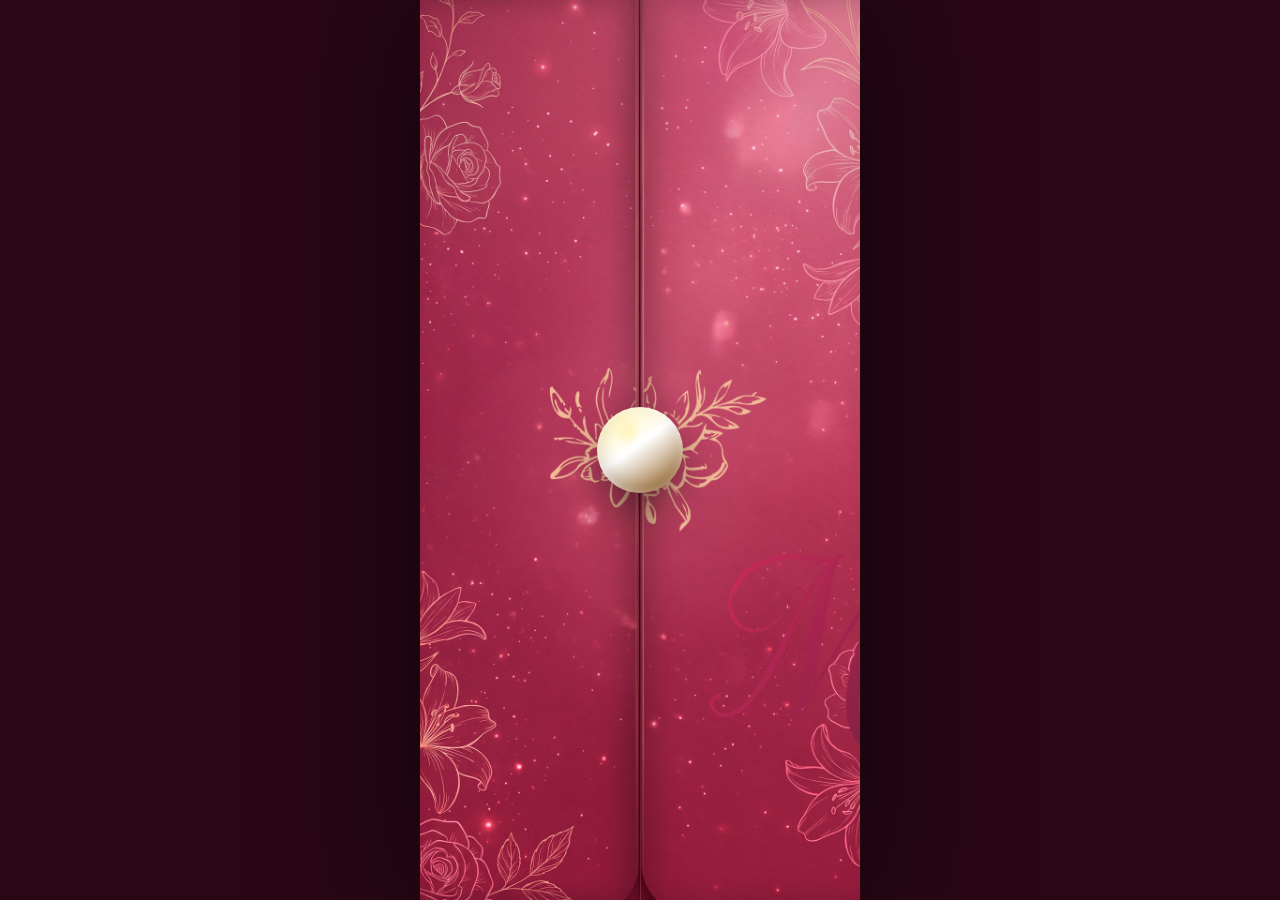
==== CONVITE ME/convite_maria_eduarda_v4_video_abertura/index.html @ 4461f4d5 "space up" ====
<!DOCTYPE html>
<html lang="pt-BR">
<head>
  <meta charset="UTF-8" />
  <meta name="viewport" content="width=device-width, initial-scale=1.0" />
  <title>XV da Maria Eduarda</title>
  <link rel="stylesheet" href="style.css" />
  <script src="script.js" defer></script>
</head>

<body>
  <main class="app">

    <!-- TELA 1: convite fechado / aparência impressa -->
    <section class="screen screen-cover active" id="screen-cover">
      <div class="printed-envelope">
        <div class="envelope-panel left"></div>
        <div class="envelope-panel right"></div>

        <button class="wax-seal" type="button" onclick="openPrintedEnvelope()" aria-label="Abrir convite">
          <img src="imgs/icon.png" />
        </button>
      </div>
    </section>

    <!-- NOVA TELA 2: pré-convite -->
   <section class="screen screen-pre-invite" id="screen-pre-invite">
  <div class="pre-invite-text">
    <img class="text-img text-img-1" src="copy/vc foi.png" alt="Você foi convidado" />
    <img class="text-img text-img-2" src="copy/uma noite.png" alt="Uma noite elegante e inesquecível" />
  </div>

  <button
    class="pre-invite-click-area"
    type="button"
    onclick="startOpeningVideo()"
    aria-label="Ver convite">
  </button>
</section>

    <!-- TELA 3: vídeo de abertura de 8 segundos -->
    <section class="screen screen-video" id="screen-video">
      <video
        id="opening-video"
        class="opening-video"
        src="imgs/video.mp4"
        playsinline
        preload="auto"
      ></video>

      <div class="video-overlay">
        <p class="eyebrow">Abrindo convite</p>
        <h2>Maria Eduarda</h2>
        <div class="progress">
          <span id="progress-bar"></span>
        </div>
      </div>

      <button class="skip-button" type="button" onclick="finishOpeningVideo()">
        Pular abertura
      </button>
    </section>

    <!-- TELA 4: convite completo / informações -->
    <section class="screen screen-invite" id="screen-invite">
      <div class="background-ornaments"></div>

      <article class="invite-card">
        <p class="eyebrow">XV da</p>
        <h2 class="script-name">Maria Eduarda</h2>
        <p class="intro-text">Celebre comigo meus 15 anos em uma noite inesquecível.</p>

        <div class="date-block">
          <span>Sábado</span>
          <strong>14</strong>
          <span>Março<br>2026</span>
        </div>

        <div class="event-info">
          <p><strong>Horário:</strong> 21:00</p>
          <p><strong>Local da festa:</strong> Rodovia MG 0 30 KM 32, Bairro Santa Rita MG</p>
        </div>

        <nav class="action-grid" aria-label="Opções do convite">
          <button class="action-card" type="button" onclick="openModal('manual')">
            <img src="https://images.unsplash.com/photo-1519741497674-611481863552?auto=format&fit=crop&w=700&q=80" alt="" />
            <span>Manual do convidado</span>
          </button>

          <button class="action-card" type="button" onclick="openModal('gifts')">
            <img src="https://images.unsplash.com/photo-1512909006721-3d6018887383?auto=format&fit=crop&w=700&q=80" alt="" />
            <span>Sugestões de presente</span>
          </button>

          <button class="action-card" type="button" onclick="openModal('location')">
            <img src="https://images.unsplash.com/photo-1511795409834-ef04bbd61622?auto=format&fit=crop&w=700&q=80" alt="" />
            <span>Localização da festa</span>
          </button>

          <button class="action-card" type="button" onclick="openModal('rsvp')">
            <img src="https://images.unsplash.com/photo-1529634806980-85c3dd6d34ac?auto=format&fit=crop&w=700&q=80" alt="" />
            <span>Confirmar presença</span>
          </button>
        </nav>
      </article>
    </section>

    <div class="modal-layer" id="modal-layer" aria-hidden="true">
      <div class="modal-backdrop" onclick="closeModal()"></div>

      <section class="modal-card" role="dialog" aria-modal="true" aria-labelledby="modal-title">
        <button class="modal-close" type="button" onclick="closeModal()" aria-label="Fechar">×</button>
        <div id="modal-content"></div>
      </section>
    </div>
  </main>

</body>
</html>
---- CONVITE ME/convite_maria_eduarda_v4_video_abertura/style.css ----
@keyframes progress8s {
  from { width: 0%; }
  to { width: 100%; }
}
.screen-pre-invite {
  min-height: 100vh;
  padding: 0;
  align-items: stretch;
  justify-content: stretch;
  background-image: url("imgs/TELA 2.png");
  background-size: cover;
  background-position: center;
  background-repeat: no-repeat;
  position: relative;
  display: flex;
}

.pre-invite-click-area {
  position: absolute;
  inset: 0;
  width: 100%;
  height: 100%;
  border: 0;
  background: transparent;
  cursor: pointer;
}

.pre-invite-click-area::after {
  content: "Ver convite";
  position: absolute;
  left: 50%;
  bottom: 34px;
  transform: translateX(-50%);
  min-width: 180px;
  padding: 14px 24px;
  border-radius: 999px;
  background: rgba(255, 255, 255, 0.18);
  color: #fff;
  font-weight: 800;
  font-size: 0.9rem;
  letter-spacing: 0.04em;
  backdrop-filter: blur(12px);
  border: 1px solid rgba(255, 255, 255, 0.32);
  box-shadow: 0 16px 34px rgba(70, 0, 40, 0.28);
}

.pre-invite-click-area:hover::after {
  background: rgba(255, 255, 255, 0.28);
  transform: translateX(-50%) translateY(-2px);
}
:root {
  --blue-deep: #69063d;
  --pink-950: #3d061f;
  --pink-900: #7b123d;
  --pink-800: #a31552;
  --pink-600: #d92673;
  --pink-400: #ff70a6;
  --pink-soft: #ffe0ec;
  --gold: #d9aa4f;
  --white: #ffffff;
  --text-dark: #3a1830;
  --muted: #70435a;
  --shadow: 0 28px 90px rgba(68, 4, 44, 0.42);
  --radius-xl: 34px;
  --transition: 0.45s cubic-bezier(.2,.8,.2,1);
}

* {
  margin: 0;
  padding: 0;
  box-sizing: border-box;
}

html {
  background: #290715;
}

body {
  min-height: 100vh;
  font-family: Inter, system-ui, -apple-system, BlinkMacSystemFont, "Segoe UI", sans-serif;
  color: var(--white);
  overflow-x: hidden;
}

button,
a {
  font: inherit;
}

button {
  cursor: pointer;
}

.app {
  width: min(100%, 440px);
  min-height: 100vh;
  margin: 0 auto;
  position: relative;
  overflow: hidden;
  background: linear-gradient(160deg, #5a0d32, #bb1d64 52%, #ff72a7);
  box-shadow: 0 0 120px rgba(0, 0, 0, 0.6);
}

.screen {
  min-height: 100vh;
  display: none;
  position: relative;
  padding: 28px 22px;
}

.screen.active {
  display: flex;
  animation: screenIn 0.6s ease both;
}

/* TELA 1 */
.screen-cover {
  padding: 0;
  align-items: stretch;
  justify-content: stretch;
  background: #061743;
}
.wax-seal{
  display: flex;
  flex-direction: column;
  background-image: none;
}

.printed-envelope {
  width: 100%;
  min-height: 100vh;
  position: relative;
  overflow: hidden;
  display: grid;
  grid-template-columns: 1fr 1fr;
  background:
    linear-gradient(rgba(165, 3, 92, 0.18), rgba(255, 0, 85, 0.18)),
    url("imgs/capa.png") center/cover no-repeat,
    radial-gradient(circle at center, #f800ba, #81034d 72%);
}



.envelope-panel {
  position: relative;
  min-height: 100vh;
  transition: transform 1.15s cubic-bezier(.18,.86,.2,1);
}

.envelope-panel.left {
  border-right: 1px solid rgba(0, 0, 0, 0.34);
  box-shadow: inset -14px 0 28px rgba(0, 0, 0, 0.26);
}

.envelope-panel.right {
  border-left: 1px solid rgba(255, 255, 255, 0.08);
  box-shadow: inset 14px 0 28px rgba(0, 0, 0, 0.2);
}

.printed-envelope.open .envelope-panel.left {
  transform: translateX(-102%);
}

.printed-envelope.open .envelope-panel.right {
  transform: translateX(102%);
}

.wax-seal {
  position: absolute;
  left: 50%;
  top: 50%;
  width: 86px;
  height: 86px;
  transform: translate(-50%, -50%);
  z-index: 4;
  border: 0;
  border-radius: 999px;
  color: #6e3b08;
  background:
    radial-gradient(circle at 35% 28%, #fff4b8, transparent 18%),
    linear-gradient(145deg, #fff0a3 0%, #ffffff 46%, #8a520d 100%);
  box-shadow:
    0 18px 42px rgba(0,0,0,0.42),
    inset 0 2px 10px rgba(255,255,255,0.55),
    inset 0 -8px 18px rgba(83,44,0,0.24);
  transition: var(--transition);
}

.wax-seal:hover {
  transform: translate(-50%, -50%) scale(1.06);
}

.printed-envelope.open .wax-seal {
  opacity: 0;
  transform: translate(-50%, -50%) scale(0.7) rotate(30deg);
  pointer-events: none;
}

.seal-monogram {
  display: block;
  font-family: Georgia, serif;
  font-style: italic;
  font-size: 1.5rem;
  line-height: 1;
}

.seal-text {
  position: absolute;
  width: 90px;
  left: 54px;
  top: 15px;
  color: #ffffff;
  font-size: 0.62rem;
  letter-spacing: 0.1em;
  text-transform: uppercase;
  transform: rotate(70deg);
  text-shadow: 0 2px 6px rgba(0,0,0,0.32);
}

/* TELA 3 */
.screen-video {
  padding: 0;
  align-items: stretch;
  justify-content: stretch;
  overflow: hidden;
  background: #190717;
}

.opening-video {
  width: 100%;
  height: 100vh;
  object-fit: cover;
  display: block;
  filter: saturate(1.18) contrast(1.08);
}

.video-overlay {
  position: absolute;
  inset: 0;
  display: flex;
  flex-direction: column;
  justify-content: flex-end;
  padding: 40px 24px;
  background:
    linear-gradient(to top, rgba(55,0,28,0.82), transparent 54%),
    radial-gradient(circle at 50% 25%, rgba(255,255,255,0.14), transparent 24%);
  text-align: center;
}

.video-overlay h2 {
  font-family: Georgia, "Times New Roman", serif;
  font-style: italic;
  font-size: 4rem;
  font-weight: 500;
  line-height: 0.9;
  margin-bottom: 22px;
}

.progress {
  width: 100%;
  height: 6px;
  overflow: hidden;
  border-radius: 999px;
  background: rgba(255,255,255,0.22);
}

.progress span {
  display: block;
  width: 0%;
  height: 100%;
  border-radius: 999px;
  background: linear-gradient(90deg, #fff, #ffd2e3, #d9aa4f);
}

.progress.running span {
  animation: progress8s 8s linear forwards;
}

.skip-button {
  position: absolute;
  right: 18px;
  top: 18px;
  z-index: 3;
  border: 1px solid rgba(255,255,255,0.28);
  border-radius: 999px;
  padding: 10px 14px;
  background: rgba(80,0,38,0.32);
  color: #fff;
  backdrop-filter: blur(12px);
  font-size: 0.82rem;
  font-weight: 800;
}

/* TELA 4 */
.screen-invite {
  align-items: center;
  justify-content: center;
  background:
    radial-gradient(circle at top, rgba(255, 255, 255, 0.18), transparent 28%),
    linear-gradient(160deg, #6b0d37, #ca1e68 56%, #ff75aa);
}

.background-ornaments {
  position: absolute;
  inset: 0;
  pointer-events: none;
  background:
    radial-gradient(circle at 12% 18%, rgba(255,255,255,0.22) 0 2px, transparent 3px),
    radial-gradient(circle at 86% 22%, rgba(255,220,238,0.32) 0 3px, transparent 4px),
    radial-gradient(circle at 20% 84%, rgba(217,170,79,0.35) 0 2px, transparent 3px),
    radial-gradient(circle at 80% 86%, rgba(255,255,255,0.22) 0 3px, transparent 4px);
  opacity: 0.8;
}

.invite-card {
  width: 100%;
  padding: 30px 22px;
  position: relative;
  z-index: 1;
  text-align: center;
  border-radius: var(--radius-xl);
  background: rgba(255, 255, 255, 0.15);
  border: 1px solid rgba(255,255,255,0.28);
  box-shadow: var(--shadow);
  backdrop-filter: blur(18px);
}

.script-name {
  font-family: Georgia, "Times New Roman", serif;
  font-style: italic;
  font-size: clamp(3.4rem, 14vw, 5rem);
  font-weight: 500;
  line-height: 0.92;
  color: #fff7fb;
  margin-bottom: 14px;
  text-shadow: 0 10px 28px rgba(70,0,34,0.28);
}

.intro-text {
  color: #ffe6ef;
  line-height: 1.55;
  margin: 0 auto 22px;
  max-width: 310px;
}

.date-block {
  display: grid;
  grid-template-columns: 1fr auto 1fr;
  align-items: center;
  gap: 12px;
  margin: 16px 0 18px;
}

.date-block strong {
  font-size: 4.2rem;
  line-height: 1;
  font-weight: 950;
  color: #fff;
}

.date-block span {
  font-size: 0.95rem;
  font-weight: 900;
  text-transform: uppercase;
  color: #ffe8f2;
}

.event-info {
  padding: 18px;
  border-radius: 22px;
  background: rgba(255,255,255,0.15);
  border: 1px solid rgba(255,255,255,0.2);
  margin-bottom: 18px;
}

.event-info p {
  color: #fff0f6;
  line-height: 1.45;
  font-size: 0.95rem;
}

.event-info p + p {
  margin-top: 8px;
}

.action-grid {
  display: grid;
  grid-template-columns: repeat(2, 1fr);
  gap: 12px;
}

.action-card {
  min-height: 148px;
  overflow: hidden;
  position: relative;
  border: 0;
  border-radius: 24px;
  color: #fff;
  background: rgba(255,255,255,0.12);
  box-shadow: 0 16px 34px rgba(75, 0, 35, 0.2);
  transition: var(--transition);
}

.action-card:hover {
  transform: translateY(-4px);
}

.action-card img {
  width: 100%;
  height: 100%;
  min-height: 148px;
  object-fit: cover;
  display: block;
  background: linear-gradient(135deg, #ff9abb, #a31552);
}

.action-card::before {
  content: "";
  position: absolute;
  inset: 0;
  background:
    linear-gradient(to top, rgba(70,0,34,0.88), rgba(70,0,34,0.08) 58%),
    radial-gradient(circle at top, rgba(255,255,255,0.24), transparent 34%);
  z-index: 1;
}

.action-card span {
  position: absolute;
  left: 12px;
  right: 12px;
  bottom: 13px;
  z-index: 2;
  font-size: 0.86rem;
  line-height: 1.15;
  font-weight: 900;
  text-transform: uppercase;
  text-shadow: 0 4px 12px rgba(0,0,0,0.28);
}

.button {
  appearance: none;
  width: 100%;
  min-height: 56px;
  border: 0;
  border-radius: 999px;
  background: linear-gradient(135deg, #fff, #ffe1eb);
  color: var(--pink-900);
  font-weight: 950;
  box-shadow: 0 14px 32px rgba(60, 0, 30, 0.28);
  transition: var(--transition);
  text-decoration: none;
  display: inline-flex;
  align-items: center;
  justify-content: center;
}

.button:hover {
  transform: translateY(-2px);
}

.button.secondary {
  background: rgba(255,255,255,0.16);
  color: #fff;
  border: 1px solid rgba(255,255,255,0.28);
  box-shadow: none;
}

/* MODAIS */
.modal-layer {
  position: fixed;
  inset: 0;
  z-index: 50;
  display: none;
  align-items: flex-end;
  justify-content: center;
  padding: 18px;
}

.modal-layer.active {
  display: flex;
}

.modal-backdrop {
  position: absolute;
  inset: 0;
  background: rgba(18, 0, 20, 0.64);
  backdrop-filter: blur(12px);
  animation: fadeOnly 0.28s ease both;
}

.modal-card {
  width: min(100%, 420px);
  max-height: min(86vh, 720px);
  overflow: auto;
  position: relative;
  z-index: 1;
  padding: 0;
  border-radius: 34px;
  color: var(--text-dark);
  background: linear-gradient(180deg, #fffafc, #ffe1ec);
  box-shadow: 0 28px 90px rgba(0,0,0,0.45);
  animation: modalUp 0.42s cubic-bezier(.2,.8,.2,1) both;
}

.modal-close {
  position: absolute;
  top: 14px;
  right: 14px;
  z-index: 4;
  width: 42px;
  height: 42px;
  border: 0;
  border-radius: 50%;
  color: #fff;
  background: rgba(70,0,34,0.45);
  backdrop-filter: blur(8px);
  font-size: 1.45rem;
}

.modal-hero {
  min-height: 230px;
  position: relative;
  overflow: hidden;
  border-radius: 34px 34px 0 0;
  background: linear-gradient(135deg, #ff8eb7, #a31552);
}

.modal-hero img {
  width: 100%;
  height: 230px;
  object-fit: cover;
  display: block;
}

.modal-hero::after {
  content: "";
  position: absolute;
  inset: 0;
  background: linear-gradient(to top, rgba(74,0,38,0.86), transparent 62%);
}

.modal-title-over {
  position: absolute;
  left: 22px;
  right: 58px;
  bottom: 18px;
  z-index: 2;
  color: #fff;
}

.modal-title-over p {
  color: #ffe4ef;
  font-size: 0.72rem;
  letter-spacing: 0.16em;
  font-weight: 900;
  text-transform: uppercase;
  margin-bottom: 4px;
}

.modal-title-over h2 {
  font-family: Georgia, serif;
  font-size: 2.1rem;
  line-height: 1;
  font-style: italic;
}

.modal-body {
  padding: 24px;
}

.modal-body p,
.modal-body li {
  color: var(--muted);
  line-height: 1.55;
}

.modal-body ul {
  padding-left: 20px;
  margin: 14px 0 0;
}

.modal-actions {
  display: grid;
  gap: 10px;
  margin-top: 18px;
}

.confirmed-state {
  padding: 40px 24px 30px;
  text-align: center;
}

.confirmed-symbol {
  width: 88px;
  height: 88px;
  margin: 0 auto 18px;
  border-radius: 50%;
  display: grid;
  place-items: center;
  color: #fff;
  background: linear-gradient(145deg, #ff70a6, #a31552);
  font-size: 2rem;
  box-shadow: 0 16px 32px rgba(123,18,61,0.24);
}

.confirmed-state h2 {
  font-family: Georgia, serif;
  font-style: italic;
  font-size: 2.4rem;
  color: var(--pink-800);
  margin-bottom: 10px;
}

.confirmed-state p {
  color: var(--muted);
  line-height: 1.55;
}

@keyframes screenIn {
  from {
    opacity: 0;
    transform: translateY(14px);
  }

  to {
    opacity: 1;
    transform: translateY(0);
  }
}

@keyframes fadeOnly {
  from { opacity: 0; }
  to { opacity: 1; }
}

@keyframes modalUp {
  from {
    opacity: 0;
    transform: translateY(34px) scale(0.96);
  }

  to {
    opacity: 1;
    transform: translateY(0) scale(1);
  }
}

@keyframes floatInvite {
  0%, 100% { transform: rotate(-1.5deg) translateY(0); }
  50% { transform: rotate(1deg) translateY(-8px); }
}

@keyframes progress8s {
  from { width: 0%; }
  to { width: 100%; }
}

@media (min-width: 760px) {
  .modal-layer {
    align-items: center;
  }
}

@media (max-width: 360px) {
  .action-grid {
    grid-template-columns: 1fr;
  }

  .date-block strong {
    font-size: 3.4rem;
  }

  .script-name {
    font-size: 3.4rem;
  }

  .special-card h1 {
    font-size: 2.5rem;
  }
}

/* AJUSTES ESSENCIAIS */

/* Corrige a segunda tela: ela NÃO pode ficar sempre com display:flex.
   Quem controla a exibição é .screen.active. */
.screen-pre-invite {
  min-height: 100vh;
  padding: 0;
  align-items: stretch;
  justify-content: stretch;
  background-image: url("imgs/TELA 2.png");
  background-size: cover;
  background-position: center;
  background-repeat: no-repeat;
  position: relative;
}

/* Área inteira clicável para iniciar o vídeo */
.pre-invite-click-area {
  position: absolute;
  inset: 0;
  width: 100%;
  height: 100%;
  border: 0;
  background: transparent;
  cursor: pointer;
  z-index: 2;
}

.pre-invite-click-area::after {
  content: "Ver convite";
  position: absolute;
  left: 50%;
  bottom: 34px;
  transform: translateX(-50%);
  min-width: 180px;
  padding: 14px 24px;
  border-radius: 999px;
  background: rgba(255, 255, 255, 0.18);
  color: #fff;
  font-weight: 800;
  font-size: 0.9rem;
  letter-spacing: 0.04em;
  backdrop-filter: blur(12px);
  border: 1px solid rgba(255, 255, 255, 0.32);
  box-shadow: 0 16px 34px rgba(70, 0, 40, 0.28);
}

.pre-invite-click-area:hover::after {
  background: rgba(255, 255, 255, 0.28);
  transform: translateX(-50%) translateY(-2px);
}

/* Garante que o vídeo ocupe a tela inteira */
.screen-video {
  padding: 0;
  align-items: stretch;
  justify-content: stretch;
  overflow: hidden;
  background: #190717;
}

.opening-video {
  width: 100%;
  height: 100vh;
  object-fit: cover;
  display: block;
  filter: saturate(1.18) contrast(1.08);
}

/* Barra de progresso de 8 segundos */
.progress.running span {
  animation: progress8s 8s linear forwards;
}

@keyframes progress8s {
  from { width: 0%; }
  to { width: 100%; }
}
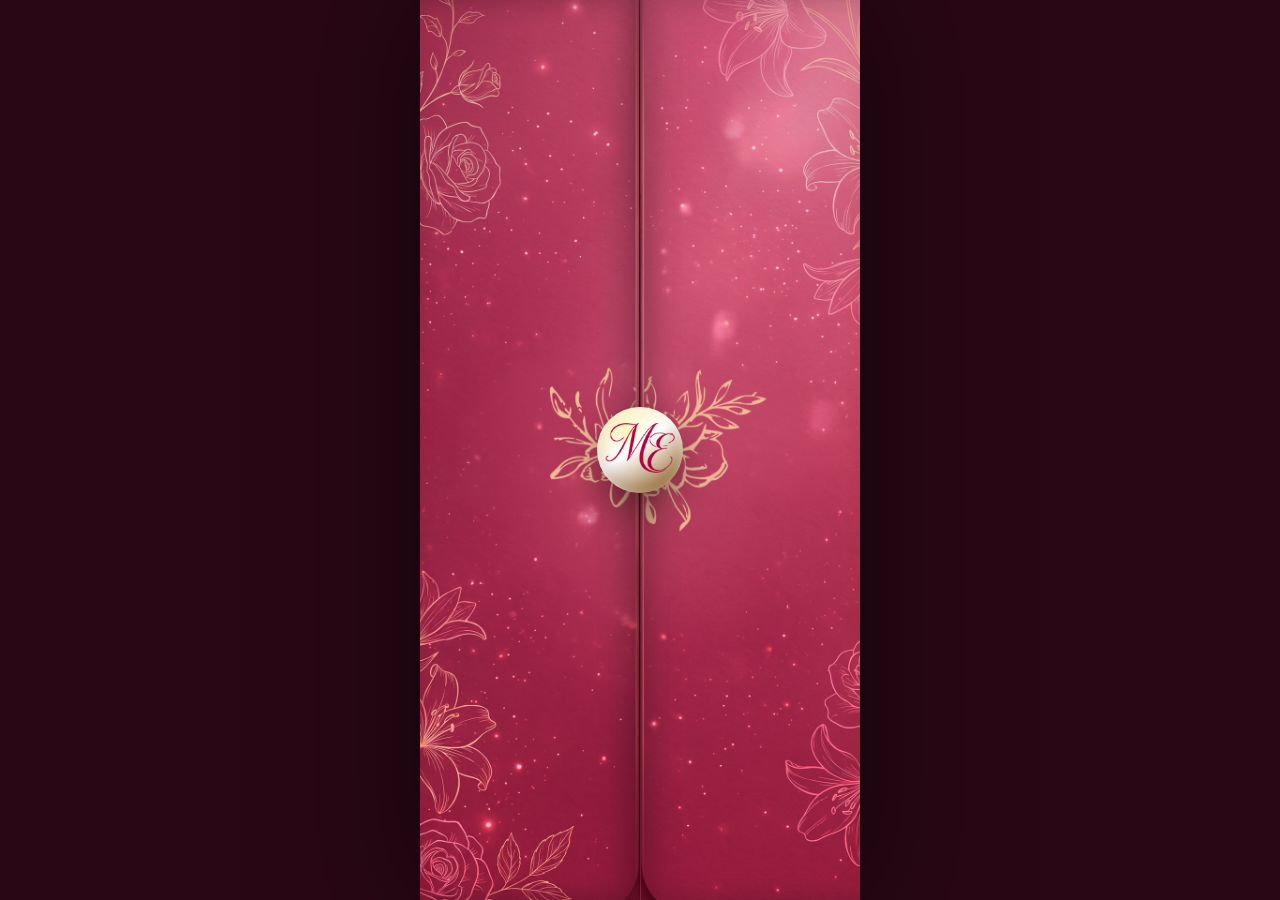
==== commit fbf14512: "atualização 2" ====
--- a/CONVITE ME/convite_maria_eduarda_v4_video_abertura/index.html
+++ b/CONVITE ME/convite_maria_eduarda_v4_video_abertura/index.html
@@ -18,7 +18,10 @@
         <div class="envelope-panel right"></div>
 
         <button class="wax-seal" type="button" onclick="openPrintedEnvelope()" aria-label="Abrir convite">
-          <img src="imgs/icon.png" />
+          <img src="imgs/iconss.png" centered alt="Selo de cera decorativo"
+          width="70"
+          height="50"
+          />
         </button>
       </div>
     </section>
@@ -66,39 +69,39 @@
       <div class="background-ornaments"></div>
 
       <article class="invite-card">
-        <p class="eyebrow">XV da</p>
-        <h2 class="script-name">Maria Eduarda</h2>
+        <img class="invite-image" src="imgs/icon.png" 
+        width="200"
+        height="210"
+        alt="Foto da aniversariante Maria Eduarda" />
+
+        
         <p class="intro-text">Celebre comigo meus 15 anos em uma noite inesquecível.</p>
 
-        <div class="date-block">
-          <span>Sábado</span>
-          <strong>14</strong>
-          <span>Março<br>2026</span>
-        </div>
 
         <div class="event-info">
-          <p><strong>Horário:</strong> 21:00</p>
-          <p><strong>Local da festa:</strong> Rodovia MG 0 30 KM 32, Bairro Santa Rita MG</p>
+          <p><strong>Horário:</strong> 20:00</p>
+          <p><strong>Local da festa:</strong></p>
+          <p> Buffet Uriel - Estr. dos Pinheiros, 70 - Parque Viana - Barueri</p>
         </div>
 
         <nav class="action-grid" aria-label="Opções do convite">
           <button class="action-card" type="button" onclick="openModal('manual')">
-            <img src="https://images.unsplash.com/photo-1519741497674-611481863552?auto=format&fit=crop&w=700&q=80" alt="" />
+            <img src="icons/manual (2).png" alt="" />
             <span>Manual do convidado</span>
           </button>
 
           <button class="action-card" type="button" onclick="openModal('gifts')">
-            <img src="https://images.unsplash.com/photo-1512909006721-3d6018887383?auto=format&fit=crop&w=700&q=80" alt="" />
+            <img src="icons/icon presente.png" alt="" />
             <span>Sugestões de presente</span>
           </button>
 
           <button class="action-card" type="button" onclick="openModal('location')">
-            <img src="https://images.unsplash.com/photo-1511795409834-ef04bbd61622?auto=format&fit=crop&w=700&q=80" alt="" />
+            <img src="icons/icon local.png" alt="" />
             <span>Localização da festa</span>
           </button>
 
           <button class="action-card" type="button" onclick="openModal('rsvp')">
-            <img src="https://images.unsplash.com/photo-1529634806980-85c3dd6d34ac?auto=format&fit=crop&w=700&q=80" alt="" />
+            <img src="icons/icon confirma.png" alt="" />
             <span>Confirmar presença</span>
           </button>
         </nav>
--- a/CONVITE ME/convite_maria_eduarda_v4_video_abertura/style.css
+++ b/CONVITE ME/convite_maria_eduarda_v4_video_abertura/style.css
@@ -121,9 +121,11 @@
   background: #061743;
 }
 .wax-seal{
-  display: flex;
+  display: flex
   flex-direction: column;
+  justify-content: center;
   background-image: none;
+  alight-items: center;
 }
 
 .printed-envelope {
@@ -296,8 +298,8 @@
   align-items: center;
   justify-content: center;
   background:
-    radial-gradient(circle at top, rgba(255, 255, 255, 0.18), transparent 28%),
-    linear-gradient(160deg, #6b0d37, #ca1e68 56%, #ff75aa);
+    radial-gradient(circle at top, rgba(139, 3, 78, 0.76), transparent 28%),
+    linear-gradient(160deg, #e43a87, #8b022e 56%, #3b0117);
 }
 
 .background-ornaments {
@@ -757,3 +759,609 @@
   from { width: 0%; }
   to { width: 100%; }
 }
+
+/* TELA COPY */
+.screen-pre-invite {
+  min-height: 100vh;
+  padding: 0;
+  position: relative;
+  overflow: hidden;
+
+  background-image: url("imgs/TELA 2.png");
+  background-size: cover;
+  background-position: center;
+  background-repeat: no-repeat;
+}
+
+.pre-invite-text {
+  position: absolute;
+   margin-top: -30px; 
+
+  left: 50%;
+  transform: translateX(-50%);
+  z-index: 4;
+
+  width: 81%;
+  max-width: 360px;
+
+  display: flex;
+  flex-direction: column;
+  align-items: center;
+  gap: 18px;
+
+  pointer-events: none;
+}
+
+.text-img {
+  display: block;
+  width: 100%;
+  height: auto;
+  object-fit: contain;
+
+  opacity: 0;
+  filter: drop-shadow(0 8px 18px rgba(80, 20, 20, 0.32));
+}
+
+.text-img-1 {
+  animation: titleEnter 1s ease forwards 0.25s;
+}
+
+.text-img-2 {
+  width: 100%;
+  margin-top: -170px;
+  animation: subtitleEnter 1s ease forwards 0.75s;
+}
+
+.pre-invite-click-area {
+  position: absolute;
+  inset: 0;
+  z-index: 10;
+
+  width: 100%;
+  height: 100%;
+
+  border: 0;
+  background: transparent;
+  cursor: pointer;
+}
+
+.pre-invite-click-area::after {
+  content: "Ver convite";
+  position: absolute;
+  left: 50%;
+  bottom: 95px;
+  transform: translateX(-50%);
+
+  min-width: 190px;
+  padding: 15px 28px;
+
+  border-radius: 999px;
+  background: rgba(255,255,255,0.22);
+  backdrop-filter: blur(14px);
+  border: 1px solid rgba(255,255,255,0.38);
+
+  color: #ffffff;
+  font-size: 0.95rem;
+  font-weight: 800;
+  letter-spacing: 0.04em;
+
+  box-shadow: 0 14px 34px rgba(70, 0, 40, 0.3);
+  animation: buttonFloat 2.8s ease-in-out infinite;
+}
+
+@keyframes titleEnter {
+  from {
+    opacity: 0;
+    transform: translateY(-28px) scale(0.96);
+  }
+
+  to {
+    opacity: 1;
+    transform: translateY(0) scale(1);
+  }
+}
+
+@keyframes subtitleEnter {
+  from {
+    opacity: 0;
+    transform: translateY(22px) scale(0.96);
+  }
+
+  to {
+    opacity: 1;
+    transform: translateY(0) scale(1);
+  }
+}
+
+@keyframes buttonFloat {
+  0%, 100% {
+    transform: translateX(-50%) translateY(0);
+  }
+
+  50% {
+    transform: translateX(-50%) translateY(-6px);
+  }
+}
+
+/* ========================= */
+/* TELA 4 — VERSÃO MÁGICA */
+/* ========================= */
+
+.screen-invite {
+  overflow: hidden;
+
+  background:
+    radial-gradient(circle at top, rgba(255, 180, 220, 0.16), transparent 18%),
+    radial-gradient(circle at 20% 30%, rgba(255,255,255,0.08), transparent 20%),
+    radial-gradient(circle at 80% 20%, rgba(255,220,240,0.08), transparent 24%),
+    linear-gradient(
+      180deg,
+      #14020a 0%,
+      #2d0616 28%,
+      #5c0d2c 60%,
+      #18030c 100%
+    );
+}
+
+/* partículas brilhantes */
+
+.screen-invite::before {
+  content: "";
+  position: absolute;
+  inset: -40%;
+
+  background:
+    radial-gradient(circle, rgba(255,255,255,0.9) 0 1px, transparent 2px),
+    radial-gradient(circle, rgba(255,220,240,0.8) 0 2px, transparent 3px),
+    radial-gradient(circle, rgba(255,215,160,0.7) 0 2px, transparent 3px);
+
+  background-size:
+    180px 180px,
+    260px 260px,
+    320px 320px;
+
+  opacity: 0.35;
+
+  animation: magicalParticles 28s linear infinite;
+  pointer-events: none;
+}
+
+/* glow ambiente */
+
+.screen-invite::after {
+  content: "";
+  position: absolute;
+  inset: 0;
+
+  background:
+    radial-gradient(circle at center,
+      rgba(255,255,255,0.08),
+      transparent 60%
+    );
+
+  mix-blend-mode: screen;
+  pointer-events: none;
+}
+
+/* card principal */
+
+.invite-card {
+  position: relative;
+  overflow: hidden;
+
+  background:
+    linear-gradient(
+      180deg,
+      rgba(255,255,255,0.18),
+      rgba(255,255,255,0.08)
+    );
+
+  border: 1px solid rgba(255,255,255,0.24);
+
+  backdrop-filter: blur(22px);
+
+  box-shadow:
+    0 30px 80px rgba(0,0,0,0.45),
+    inset 0 1px 0 rgba(255,255,255,0.28);
+
+  animation: inviteFloat 7s ease-in-out infinite;
+}
+
+/* brilho interno */
+
+.invite-card::before {
+  content: "";
+  position: absolute;
+  inset: 0;
+
+  background:
+    linear-gradient(
+      120deg,
+      transparent 20%,
+      rgba(255,255,255,0.12) 48%,
+      transparent 75%
+    );
+
+  transform: translateX(-120%);
+  animation: shineMove 7s linear infinite;
+
+  pointer-events: none;
+}
+
+/* nome */
+
+.script-name {
+  color: #fff;
+
+  text-shadow:
+    0 0 18px rgba(255,180,220,0.35),
+    0 10px 35px rgba(0,0,0,0.4);
+
+  letter-spacing: -0.03em;
+}
+
+/* texto */
+
+.intro-text {
+  color: rgba(255,255,255,0.9);
+
+  font-size: 1rem;
+  line-height: 1.8;
+}
+
+/* data */
+
+.date-block strong {
+  color: #fff;
+
+  text-shadow:
+    0 0 22px rgba(255,220,180,0.35),
+    0 6px 22px rgba(0,0,0,0.35);
+}
+
+/* bloco info */
+
+.event-info {
+  background:
+    linear-gradient(
+      180deg,
+      rgba(255,255,255,0.16),
+      rgba(255,255,255,0.08)
+    );
+
+  border: 1px solid rgba(255,255,255,0.16);
+
+  box-shadow:
+    inset 0 1px 0 rgba(255,255,255,0.18),
+    0 18px 40px rgba(0,0,0,0.18);
+}
+
+/* cards mágicos */
+
+.action-card {
+  border: 1px solid rgba(255,255,255,0.14);
+
+  background:
+    linear-gradient(
+      180deg,
+      rgba(255,255,255,0.14),
+      rgba(255,255,255,0.06)
+    );
+
+  backdrop-filter: blur(16px);
+
+  transition:
+    transform .45s ease,
+    box-shadow .45s ease,
+    border-color .45s ease;
+}
+
+.action-card:hover {
+  transform: translateY(-8px) scale(1.02);
+
+  border-color: rgba(255,255,255,0.28);
+
+  box-shadow:
+    0 24px 50px rgba(0,0,0,0.28),
+    0 0 28px rgba(255,180,220,0.16);
+}
+
+.action-card::after {
+  content: "";
+  position: absolute;
+  inset: 0;
+
+  background:
+    linear-gradient(
+      135deg,
+      rgba(255,255,255,0.12),
+      transparent 40%
+    );
+
+  opacity: 0.7;
+  pointer-events: none;
+}
+
+/* textos cards */
+
+.action-card span {
+  font-size: 0.82rem;
+  line-height: 1.3;
+
+  letter-spacing: 0.05em;
+}
+
+/* ========================= */
+/* ANIMAÇÕES */
+/* ========================= */
+
+@keyframes magicalParticles {
+  from {
+    transform: translateY(0) rotate(0deg);
+  }
+
+  to {
+    transform: translateY(120px) rotate(6deg);
+  }
+}
+
+@keyframes inviteFloat {
+  0%, 100% {
+    transform: translateY(0px);
+  }
+
+  50% {
+    transform: translateY(-6px);
+  }
+}
+
+@keyframes shineMove {
+  0% {
+    transform: translateX(-120%);
+  }
+
+  100% {
+    transform: translateX(140%);
+  }
+}
+/* ========================= */
+/* TELA 4 — VERSÃO MÁGICA */
+/* ========================= */
+
+.screen-invite {
+  overflow: hidden;
+
+  background:
+    radial-gradient(circle at top, rgba(255, 180, 220, 0.16), transparent 18%),
+    radial-gradient(circle at 20% 30%, rgba(255,255,255,0.08), transparent 20%),
+    radial-gradient(circle at 80% 20%, rgba(255,220,240,0.08), transparent 24%),
+    linear-gradient(
+      180deg,
+      #14020a 0%,
+      #2d0616 28%,
+      #5c0d2c 60%,
+      #18030c 100%
+    );
+}
+
+/* partículas brilhantes */
+
+.screen-invite::before {
+  content: "";
+  position: absolute;
+  inset: -40%;
+
+  background:
+    radial-gradient(circle, rgba(255,255,255,0.9) 0 1px, transparent 2px),
+    radial-gradient(circle, rgba(255,220,240,0.8) 0 2px, transparent 3px),
+    radial-gradient(circle, rgba(255,215,160,0.7) 0 2px, transparent 3px);
+
+  background-size:
+    180px 180px,
+    260px 260px,
+    320px 320px;
+
+  opacity: 0.35;
+
+  animation: magicalParticles 28s linear infinite;
+  pointer-events: none;
+}
+
+/* glow ambiente */
+
+.screen-invite::after {
+  content: "";
+  position: absolute;
+  inset: 0;
+
+  background:
+    radial-gradient(circle at center,
+      rgba(255,255,255,0.08),
+      transparent 60%
+    );
+
+  mix-blend-mode: screen;
+  pointer-events: none;
+}
+
+/* card principal */
+
+.invite-card {
+  position: relative;
+  overflow: hidden;
+
+  background:
+    linear-gradient(
+      180deg,
+      rgba(255,255,255,0.18),
+      rgba(255,255,255,0.08)
+    );
+
+  border: 1px solid rgba(255,255,255,0.24);
+
+  backdrop-filter: blur(22px);
+
+  box-shadow:
+    0 30px 80px rgba(0,0,0,0.45),
+    inset 0 1px 0 rgba(255,255,255,0.28);
+
+  animation: inviteFloat 7s ease-in-out infinite;
+}
+
+/* brilho interno */
+
+.invite-card::before {
+  content: "";
+  position: absolute;
+  inset: 0;
+
+  background:
+    linear-gradient(
+      120deg,
+      transparent 20%,
+      rgba(255,255,255,0.12) 48%,
+      transparent 75%
+    );
+
+  transform: translateX(-120%);
+  animation: shineMove 7s linear infinite;
+
+  pointer-events: none;
+}
+
+/* nome */
+
+.script-name {
+  color: #fff;
+
+  text-shadow:
+    0 0 18px rgba(255,180,220,0.35),
+    0 10px 35px rgba(0,0,0,0.4);
+
+  letter-spacing: -0.03em;
+}
+
+/* texto */
+
+.intro-text {
+  color: rgba(255,255,255,0.9);
+
+  font-size: 1rem;
+  line-height: 1.8;
+}
+
+/* data */
+
+.date-block strong {
+  color: #fff;
+
+  text-shadow:
+    0 0 22px rgba(255,220,180,0.35),
+    0 6px 22px rgba(0,0,0,0.35);
+}
+
+/* bloco info */
+
+.event-info {
+  background:
+    linear-gradient(
+      180deg,
+      rgba(255,255,255,0.16),
+      rgba(255,255,255,0.08)
+    );
+
+  border: 1px solid rgba(255,255,255,0.16);
+
+  box-shadow:
+    inset 0 1px 0 rgba(255,255,255,0.18),
+    0 18px 40px rgba(0,0,0,0.18);
+}
+
+/* cards mágicos */
+
+.action-card {
+  border: 1px solid rgba(255,255,255,0.14);
+
+  background:
+    linear-gradient(
+      180deg,
+      rgba(255,255,255,0.14),
+      rgba(255,255,255,0.06)
+    );
+
+  backdrop-filter: blur(16px);
+
+  transition:
+    transform .45s ease,
+    box-shadow .45s ease,
+    border-color .45s ease;
+}
+
+.action-card:hover {
+  transform: translateY(-8px) scale(1.02);
+
+  border-color: rgba(255,255,255,0.28);
+
+  box-shadow:
+    0 24px 50px rgba(0,0,0,0.28),
+    0 0 28px rgba(255,180,220,0.16);
+}
+
+.action-card::after {
+  content: "";
+  position: absolute;
+  inset: 0;
+
+  background:
+    linear-gradient(
+      135deg,
+      rgba(255,255,255,0.12),
+      transparent 40%
+    );
+
+  opacity: 0.7;
+  pointer-events: none;
+}
+
+/* textos cards */
+
+.action-card span {
+  font-size: 0.82rem;
+  line-height: 1.3;
+
+  letter-spacing: 0.05em;
+}
+
+/* ========================= */
+/* ANIMAÇÕES */
+/* ========================= */
+
+@keyframes magicalParticles {
+  from {
+    transform: translateY(0) rotate(0deg);
+  }
+
+  to {
+    transform: translateY(120px) rotate(6deg);
+  }
+}
+
+@keyframes inviteFloat {
+  0%, 100% {
+    transform: translateY(0px);
+  }
+
+  50% {
+    transform: translateY(-6px);
+  }
+}
+
+@keyframes shineMove {
+  0% {
+    transform: translateX(-120%);
+  }
+
+  100% {
+    transform: translateX(140%);
+  }
+}
